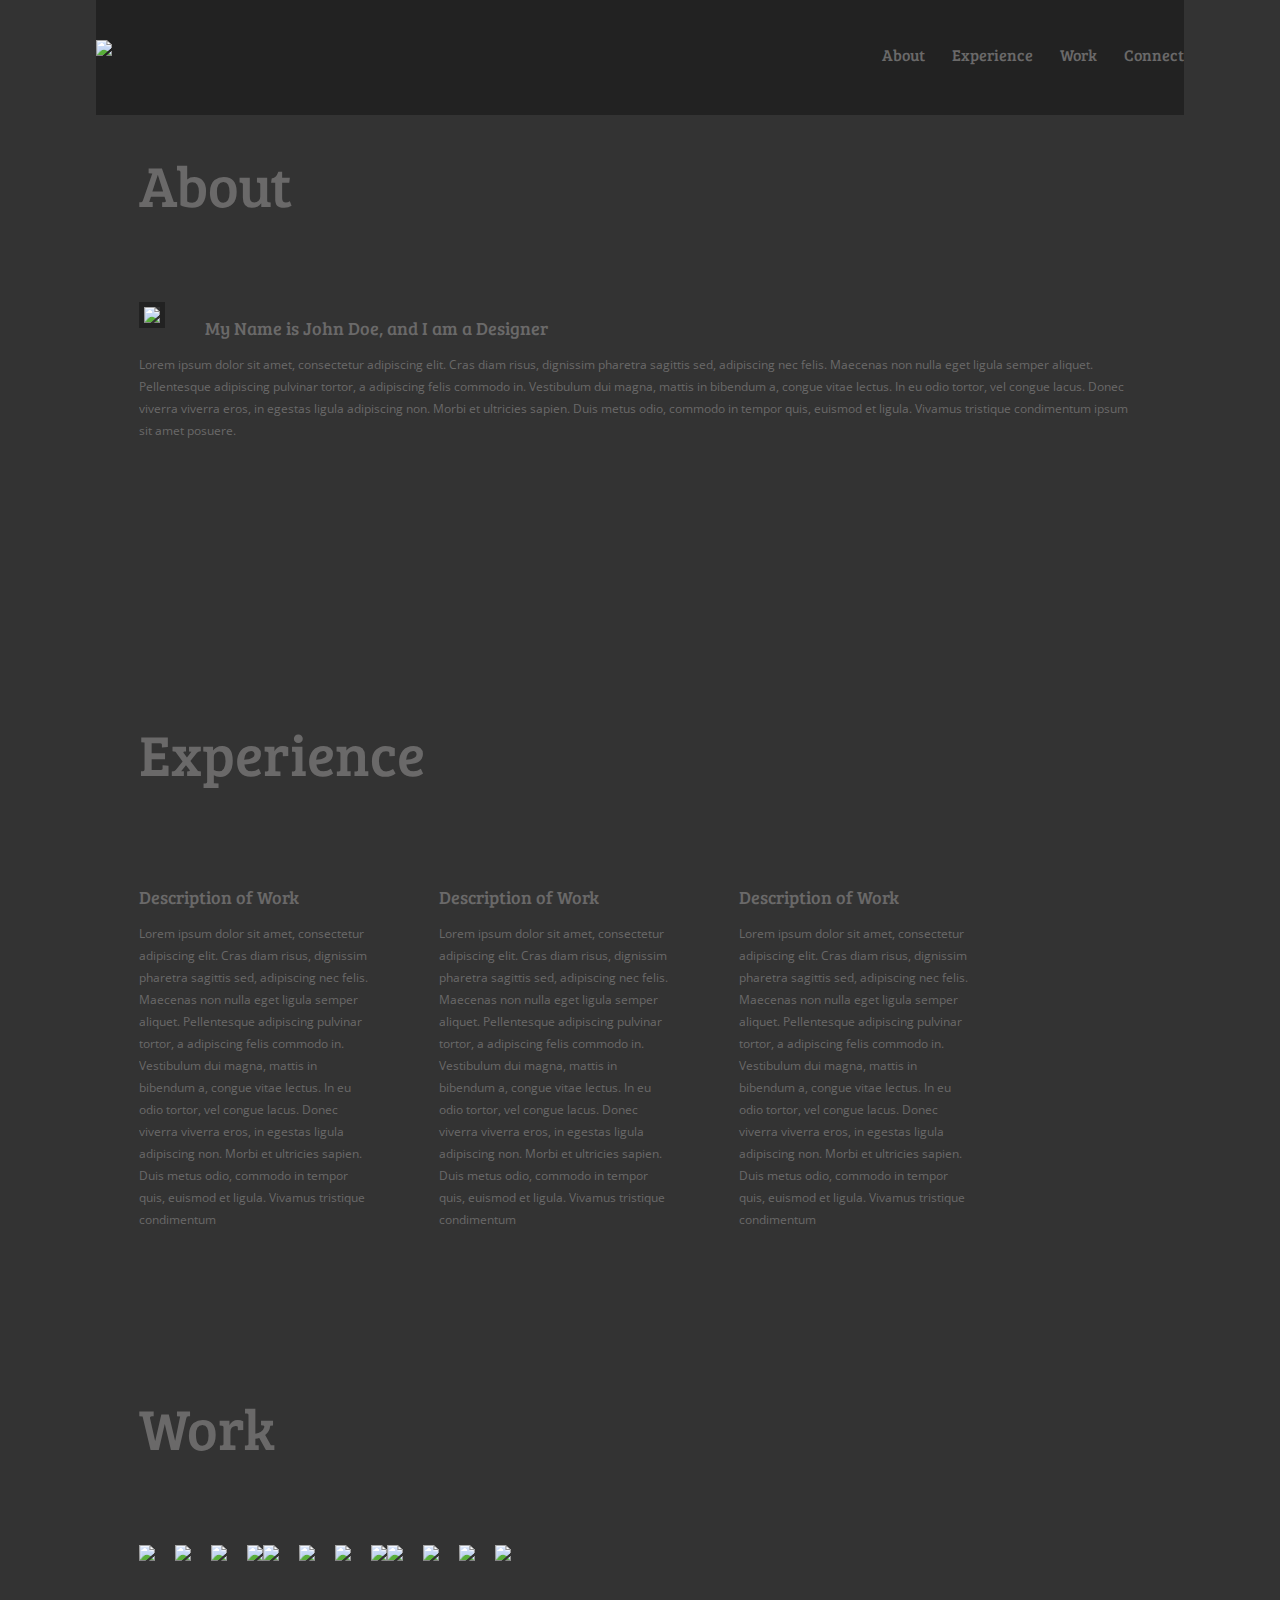
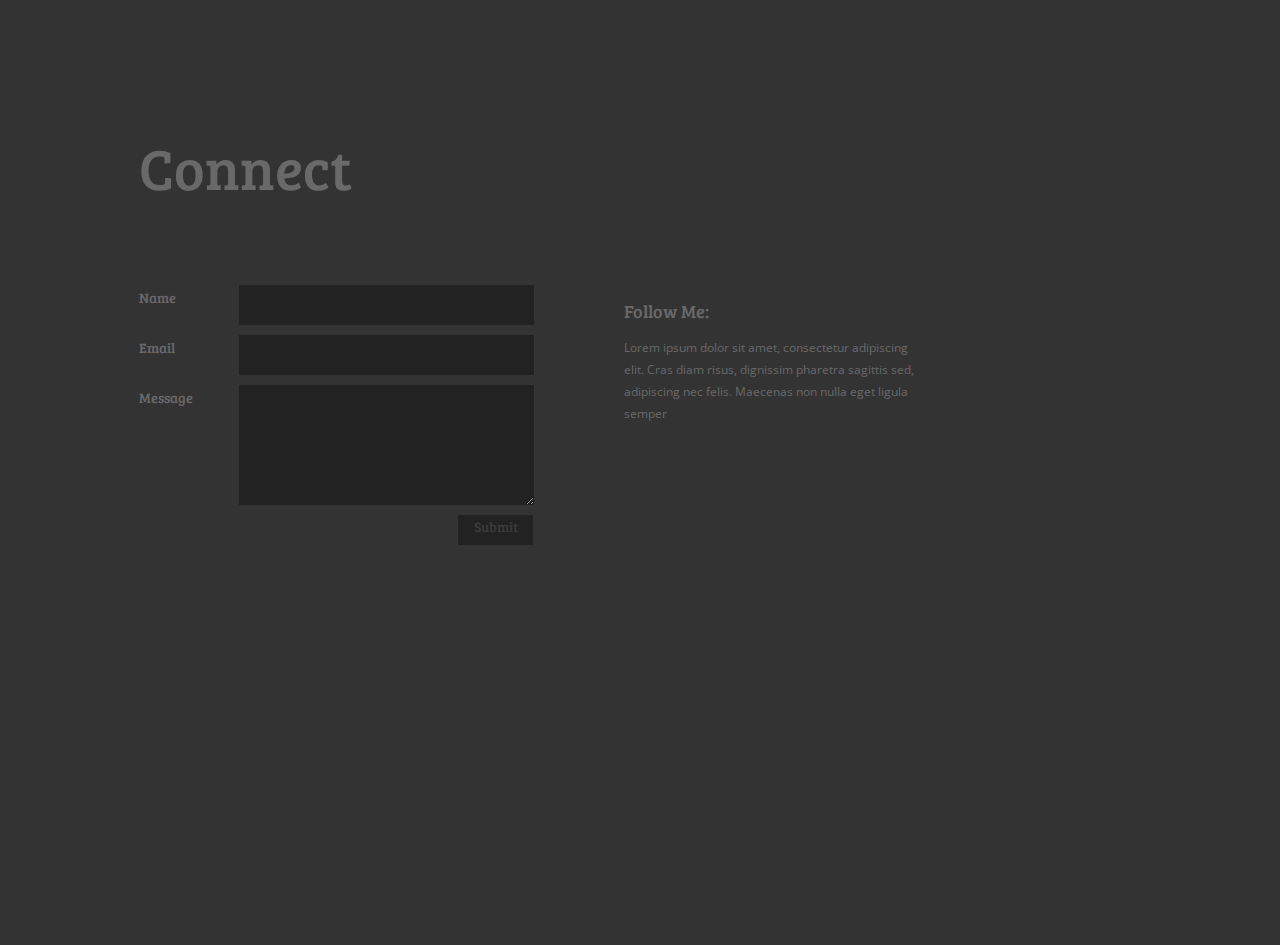
==== HTML/index.htm @ eca98f5b "removed bottom borders" ====
<!DOCTYPE html>
<html xmlns="http://www.w3.org/1999/xhtml">
<head>
<meta http-equiv="Content-Type" content="text/html; charset=UTF-8" />
<title>ONE - Personal Resume</title>
<link href="styles.css" rel="stylesheet" type="text/css">
<link rel="stylesheet" href="css/prettyPhoto.css" type="text/css" media="screen" charset="utf-8" />
<link href='http://fonts.googleapis.com/css?family=Bree+Serif' rel='stylesheet' type='text/css'>
<link href='http://fonts.googleapis.com/css?family=Open+Sans' rel='stylesheet' type='text/css'>

<script type='text/javascript' src="http://ajax.googleapis.com/ajax/libs/jquery/1/jquery.min.js?ver=3.3"></script>	
<script type="text/javascript" src="js/jquery.prettyPhoto.js"></script>
<script type="text/javascript" src="js/jquery.easing.1.3.js"></script>

</head>

<body>
<div id="header">
	<div id="logo"><a href="#"><img src="images/logo.png"></a></div>
	<ul id="main-menu">
    	<li><a href="#about">About</a></li>
        <li><a href="#experience">Experience</a></li>
        <li><a href="#work">Work</a></li>
        <li><a href="#connect">Connect</a></li>
    </ul>
</div>

<div id="container">

<!--Begin About Section-->
    <div id="about">
    	<h1>About</h1>
        <ul id="top-social">
        	<li><a href="#" class="facebook">Facebook</a></li>
            <li><a href="#" class="twitter">Twitter</a></li>
            <li><a href="#" class="linkedin">LinkedIn</a></li>
        </ul>
        <div class="top-divider"></div>
        <div class="content">
        	<img src="images/my_photo.jpg" />
            <h2>My Name is John Doe, and I am a Designer</h2>
            <p>Lorem ipsum dolor sit amet, consectetur adipiscing elit. Cras diam risus, dignissim pharetra sagittis sed, adipiscing nec felis. Maecenas non nulla eget ligula semper aliquet. Pellentesque adipiscing pulvinar tortor, a adipiscing felis commodo in. Vestibulum dui magna, mattis in bibendum a, congue vitae lectus. In eu odio tortor, vel congue lacus. Donec viverra viverra eros, in egestas ligula adipiscing non. Morbi et ultricies sapien. Duis metus odio, commodo in tempor quis, euismod et ligula. Vivamus tristique condimentum ipsum sit amet posuere.</p> 
            <ul id="service-icons">
            	<li class="services-design">Design</li>
                <li class="services-mobile">Mobile</li>
                <li class="services-film">Film</li>
                <li class="services-photo">Photo</li>
            </ul>
        </div>
    </div>
<!--End About Section-->

<!--Begin Experience Section-->   
    <div id="experience">
    	<h1>Experience</h1>
        <div class="top-divider"></div>
        <div class="content">
            <div class="col">
            <h2>Description of Work</h2>
            <p>Lorem ipsum dolor sit amet, consectetur adipiscing elit. Cras diam risus, dignissim pharetra sagittis sed, adipiscing nec felis. Maecenas non nulla eget ligula semper aliquet. Pellentesque adipiscing pulvinar tortor, a adipiscing felis commodo in. Vestibulum dui magna, mattis in bibendum a, congue vitae lectus. In eu odio tortor, vel congue lacus. Donec viverra viverra eros, in egestas ligula adipiscing non. Morbi et ultricies sapien. Duis metus odio, commodo in tempor quis, euismod et ligula. Vivamus tristique condimentum </p>
            </div>
            
            <div class="col col-mid">
            <h2>Description of Work</h2>
            <p>Lorem ipsum dolor sit amet, consectetur adipiscing elit. Cras diam risus, dignissim pharetra sagittis sed, adipiscing nec felis. Maecenas non nulla eget ligula semper aliquet. Pellentesque adipiscing pulvinar tortor, a adipiscing felis commodo in. Vestibulum dui magna, mattis in bibendum a, congue vitae lectus. In eu odio tortor, vel congue lacus. Donec viverra viverra eros, in egestas ligula adipiscing non. Morbi et ultricies sapien. Duis metus odio, commodo in tempor quis, euismod et ligula. Vivamus tristique condimentum </p>
            </div>
            
            <div class="col">
            <h2>Description of Work</h2>
            <p>Lorem ipsum dolor sit amet, consectetur adipiscing elit. Cras diam risus, dignissim pharetra sagittis sed, adipiscing nec felis. Maecenas non nulla eget ligula semper aliquet. Pellentesque adipiscing pulvinar tortor, a adipiscing felis commodo in. Vestibulum dui magna, mattis in bibendum a, congue vitae lectus. In eu odio tortor, vel congue lacus. Donec viverra viverra eros, in egestas ligula adipiscing non. Morbi et ultricies sapien. Duis metus odio, commodo in tempor quis, euismod et ligula. Vivamus tristique condimentum </p>
            </div>
        </div>    
    </div>
<!--End Experience Section-->

<!--Begin Work Section-->  
    <div id="work">
    	<h1>Work</h1>
        <div class="top-divider"></div>
        	<div class="content">
            	<ul id="work-thumbs">
                	<li><a href="images/work/work-full1.jpg" rel="prettyPhoto[1]" title="Image Description"><img src="images/work/work-thumb1.jpg"></a></li>
                    <li><a href="images/work/work-full2.jpg" rel="prettyPhoto[1]" title="Image Description"><img src="images/work/work-thumb2.jpg"></a></li>
                    <li><a href="images/work/work-full3.jpg" rel="prettyPhoto[1]" title="Image Description"><img src="images/work/work-thumb3.jpg"></a></li>
                    <li class="last"><a href="images/work/work-full4.jpg" rel="prettyPhoto[1]" title="Image Description"><img src="images/work/work-thumb4.jpg"></a></li>
                    <li><a href="images/work/work-full5.jpg" rel="prettyPhoto[1]" title="Image Description"><img src="images/work/work-thumb5.jpg"></a></li>
                    <li><a href="images/work/work-full6.jpg" rel="prettyPhoto[1]" title="Image Description"><img src="images/work/work-thumb6.jpg"></a></li>
                    <li><a href="images/work/work-full7.jpg" rel="prettyPhoto[1]" title="Image Description"><img src="images/work/work-thumb7.jpg"></a></li>
                    <li class="last"><a href="images/work/work-full8.jpg" rel="prettyPhoto[1]" title="Image Description"><img src="images/work/work-thumb8.jpg"></a></li>
                    <li><a href="images/work/work-full9.jpg" rel="prettyPhoto[1]" title="Image Description"><img src="images/work/work-thumb9.jpg"></a></li>
                    <li><a href="images/work/work-full10.jpg" rel="prettyPhoto[1]" title="Image Description"><img src="images/work/work-thumb10.jpg"></a></li>
                    <li><a href="images/work/work-full11.jpg" rel="prettyPhoto[1]" title="Image Description"><img src="images/work/work-thumb11.jpg"></a></li>
                    <li class="last"><a href="images/work/work-full12.jpg" rel="prettyPhoto[1]" title="Image Description"><img src="images/work/work-thumb12.jpg"></a></li>
                </ul>
            </div>
    </div>
<!--End Work Section-->

<!--Begin Connect Section-->  
    <div id="connect">
    	<h1>Connect</h1>
        <div class="top-divider"></div>
        	<div class="content">
            	<div id="form">
                	<form action="#">
                    	<span>Name</span>
                        <input type="text" name="name" class="name" />
                        <span>Email</span>
                        <input type="text" name="email" class="email"/>
                        <span>Message</span>
                        <textarea class="message"></textarea>
                        <input type="submit" name="submite" value="Submit" class="submit">
                    </form>
                </div>
                <div id="social-footer">
                	<h2>Follow Me:</h2>
                    <p>Lorem ipsum dolor sit amet, consectetur adipiscing elit. Cras diam risus, dignissim pharetra sagittis sed, adipiscing nec felis. Maecenas non nulla eget ligula semper </p>
                    <ul id="sm-links">
                    	<li><a href="#" class="facebook">Facebook</a></li>
           				<li><a href="#" class="twitter">Twitter</a></li>
            			<li><a href="#" class="dribble">Dribble</a></li>
                        <li><a href="#" class="vimeo">Vimeo</a></li>
                        <li><a href="#" class="youtube">YouTube</a></li>
                        <li><a href="#" class="linkedin">LinkedIn</a></li>
                    </ul>
                </div>
            </div>
    </div>
<!--End Connect Section--> 

</div>

 <!-- The JavaScript -->  
        <script type="text/javascript">
    		$(function() {
                $('#main-menu li a').bind('click',function(event){
                    var $anchor = $(this);
                    
                    $('html, body').stop().animate({
                        scrollTop: $($anchor.attr('href')).offset().top
                    }, 1500,'easeInOutExpo');

                    event.preventDefault();
                });
            });
			
 			 $(document).ready(function(){
    		$("a[rel^='prettyPhoto']").prettyPhoto({social_tools:false, deeplinking: false});
  			});

        </script>
</body>
</html>
---- HTML/styles.css ----
body{
	background:#333333 url(images/page-bg.jpg);
	margin:0px;
	font: 400 12px/22px 'Open Sans', Verdana, Helvetica, sans-serif;
	color:#6a6969;
}
h1{font: 400 58px/60px 'Bree Serif', Georgia, serif; color:#6a6969;}
h2{font: 400 18px/22px 'Bree Serif', Georgia, serif; color:#6a6969;}
h3{font: 400 14px/16px 'Bree Serif', Georgia, serif; color:#6a6969;}
ul{margin:0px; padding:0px;}
a {text-decoration:none; color:#6a6969;}
a:hover {color:#979797;}
a img{border:0px;}

#container{
	width:85%;
	margin:0px auto 300px auto;
	background:url(images/body-bg.png);
	overflow:auto;
	padding-bottom:100px;
}

/****************************************************/
/* HEADER */
/****************************************************/

#header{
	width:85%;
	height:115px;
	background-color:#222222;
	position: fixed;
	top:0px;
	left:7.5%;
	margin:0px auto 300px auto;
}
#header #logo{
	padding-top:40px;
	float:left;
}
#header #main-menu{float:right; padding-top:45px;}
#header #main-menu li{
	float:left;
	list-style:none;
	margin-left:27px;
	font: 400 16px/20px 'Bree Serif', Georgia, serif;
}

/****************************************************/
/* ABOUT SECTION */
/****************************************************/

#about{margin:0px 43px; padding-top:115px;}
#about h1{float:left;}
#about #top-social{float:right; padding-top:62px;}
#about #top-social li{float:left; list-style:none; margin-left:10px;}
#about #top-social .facebook{
	text-indent:-9999px; 
	display:block; 
	width:26px; 
	height:26px; 
	background:url(images/sm-facebook-icon.png) no-repeat;
}
#about #top-social .twitter{
	text-indent:-9999px; 
	display:block; 
	width:31px; 
	height:24px; 
	background:url(images/sm-twitter-icon.png) no-repeat;
}
#about #top-social .linkedin{
	text-indent:-9999px; 
	display:block; 
	width:26px; 
	height:26px; 
	background:url(images/sm-linkedin-icon.png) no-repeat;
}
#about .content{overflow:auto;}
#about .content img{float:left; margin-right:40px; border:5px solid #222222;}
#about .content #service-icons{margin-top:20px;}
#about .content #service-icons li{
	display:block;
	width:108px;
	height:108px;
	text-indent:-9999px;
	list-style:none;
	float:left;
	margin-right:20px;
}
#about .content #service-icons li.services-design{background:url(images/icon-1.png) no-repeat;}
#about .content #service-icons li.services-mobile{background:url(images/icon-2.png) no-repeat;}
#about .content #service-icons li.services-film{background:url(images/icon-3.png) no-repeat;}
#about .content #service-icons li.services-photo{background:url(images/icon-4.png) no-repeat;}

/****************************************************/
/* EXPERIENCE SECTION */
/****************************************************/

#experience{margin:0px 43px; padding-top:115px;}
#experience .col{
	width:235px;
	float:left;
}
#experience .content{overflow:auto;}
#experience .col-mid{margin:0px 65px;}

/****************************************************/
/* WORK SECTION */
/****************************************************/

#work{margin:0px 43px; padding-top:115px;}
#work .content{overflow:auto;}
#work #work-thumbs li{
	list-style:none;
	float:left;
	margin:0px 20px 15px 0px;
	padding:0px;
}
#work #work-thumbs li.last{margin:0px;}

/****************************************************/
/* CONNECT SECTION */
/****************************************************/
#connect{margin:0px 43px; padding-top:115px;}
#connect .content{overflow:auto;}
#connect #form{
	width:410px;
	float:left;
}
#connect #form span{
	display:block;
	float:left;
	width:100px;
	padding-top:5px;
	font: 400 14px/16px 'Bree Serif', Georgia, serif;
}
#connect #form input{
	float:left;
	width:255px;
	border:0px;
	color:#3b3b3b;
	padding:10px 10px 10px 30px;
	font: 400 11px/20px 'Open Sans', Verdana, Helvetica, sans-serif;
	margin-bottom:10px;
}
#connect #form textarea{
	float:left;
	border:0px;
	width:255px;
	height:100px;
	padding:10px 10px 10px 30px;
	font: 400 11px/20px 'Open Sans', Verdana, Helvetica, sans-serif;
	color:#3b3b3b;
}

#connect #form input.name{background:#222222 url(images/icon-user.png) no-repeat 10px 8px;}
#connect #form input.email{background:#222222 url(images/icon-mail.png) no-repeat 10px 9px;}
#connect #form textarea.message{background:#222222 url(images/icon-message.png) no-repeat 10px 8px;}
#connect #form input.submit{ 
	width:75px;   
	height:30px;
	float:right;
	padding:0px 0px 5px 0px;
	margin:10px 16px 0px 0px;
	background:#222222;
	color:#3b3b3b;
	font: 400 14px/16px 'Bree Serif', Georgia, serif;
}

#connect #social-footer{
	width:300px;
	float:left;
	margin-left:75px;
}
#connect #social-footer #sm-links{margin-top:25px;}
#connect #social-footer #sm-links li{
	list-style:none;
	float:left;
}
#connect #social-footer #sm-links li a{
	display:block;
	text-indent:-9999px;
	width:26px; 
	height:26px;
	margin-right:10px;
}
#connect #social-footer #sm-links li a.facebook{background:url(images/sm-facebook-icon.png) no-repeat;}
#connect #social-footer #sm-links li a.twitter{background:url(images/sm-twitter-icon.png) no-repeat; width:31px;}
#connect #social-footer #sm-links li a.dribble{background:url(images/sm-dribble-icon.png) no-repeat;}
#connect #social-footer #sm-links li a.vimeo{background:url(images/sm-vimeo-icon.png) no-repeat; width:27px;}
#connect #social-footer #sm-links li a.google{background:url(images/sm-google-icon.png) no-repeat;}
#connect #social-footer #sm-links li a.youtube{background:url(images/sm-youtube-icon.png) no-repeat; width:28px;}
#connect #social-footer #sm-links li a.linkedin{background:url(images/sm-linkedin-icon.png) no-repeat;}

/****************************************************/
/* MISC */
/****************************************************/
.top-divider, .bottom-divider{
	width:100%;
	height:9px;
	background:url(images/divider.png) repeat-x;
	clear:both;
}
.top-divider{margin-bottom:40px;}
.bottom-divider{margin-top:40px;}
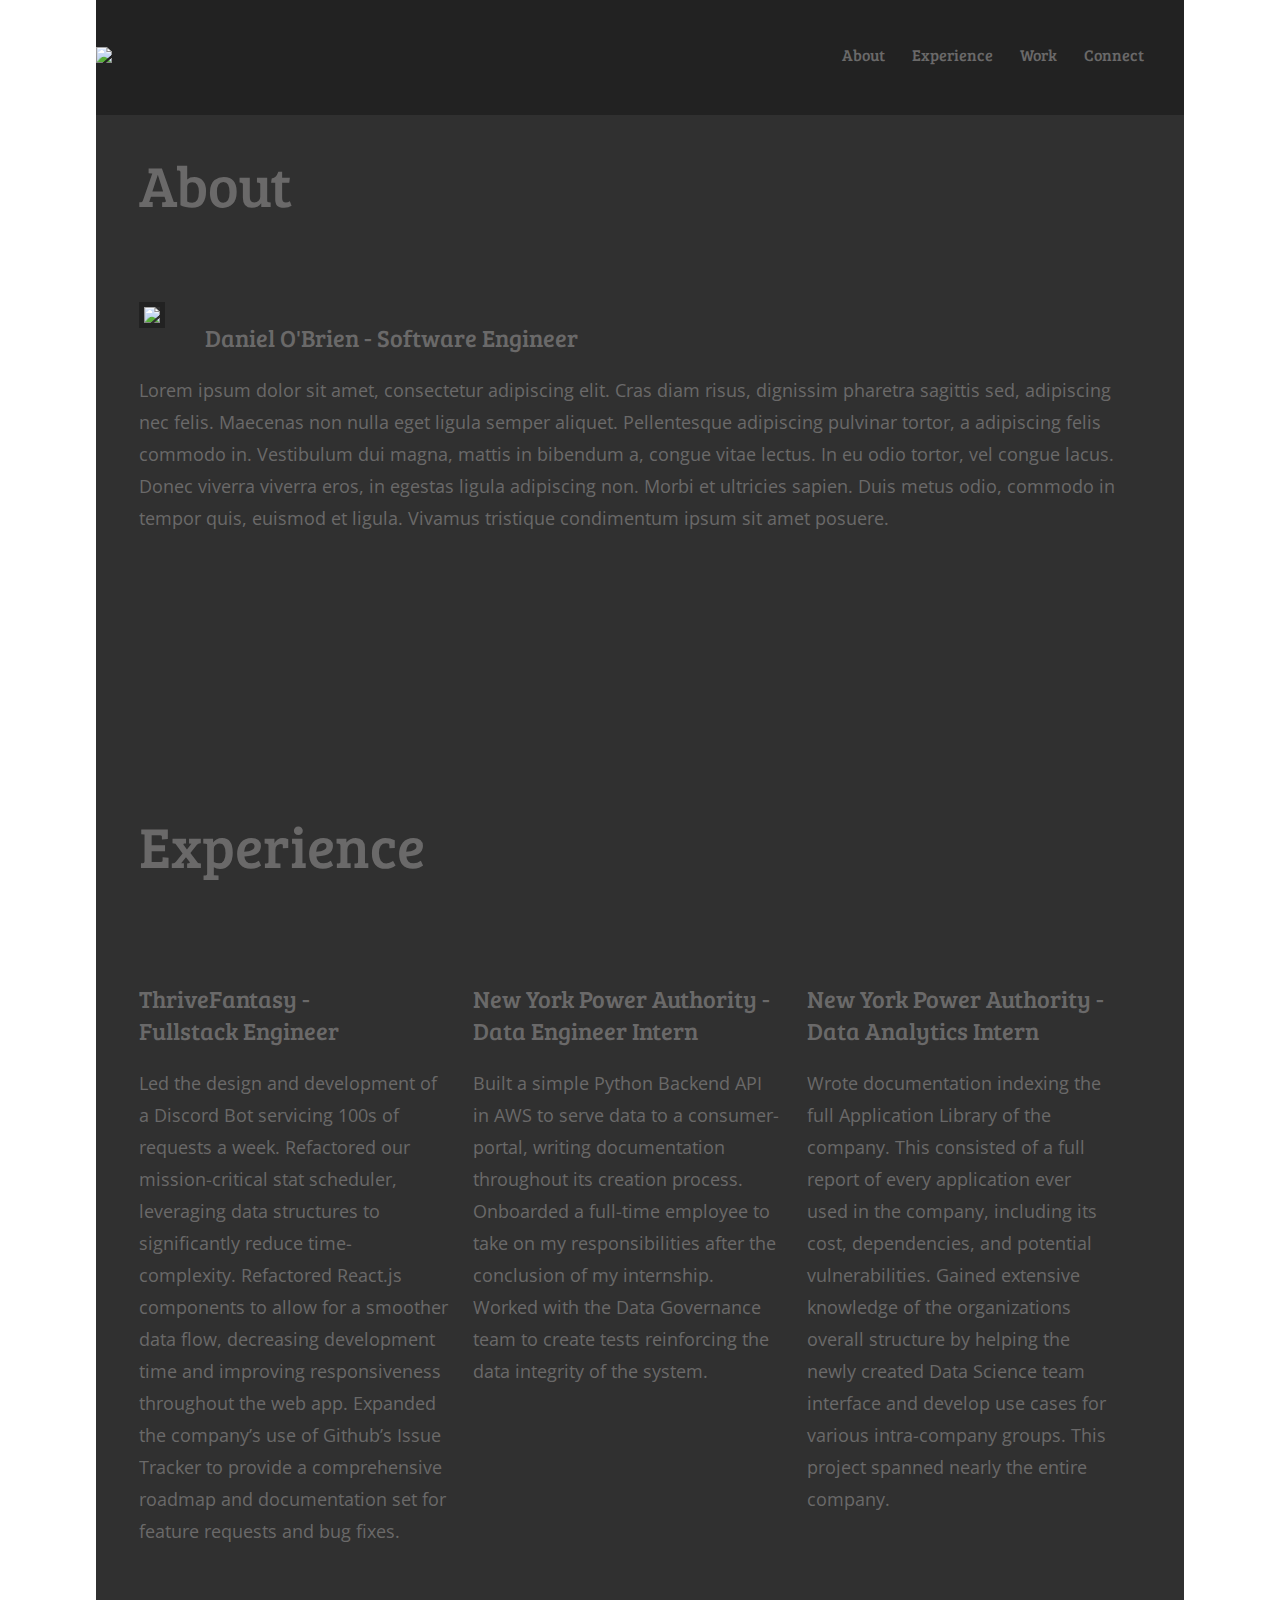
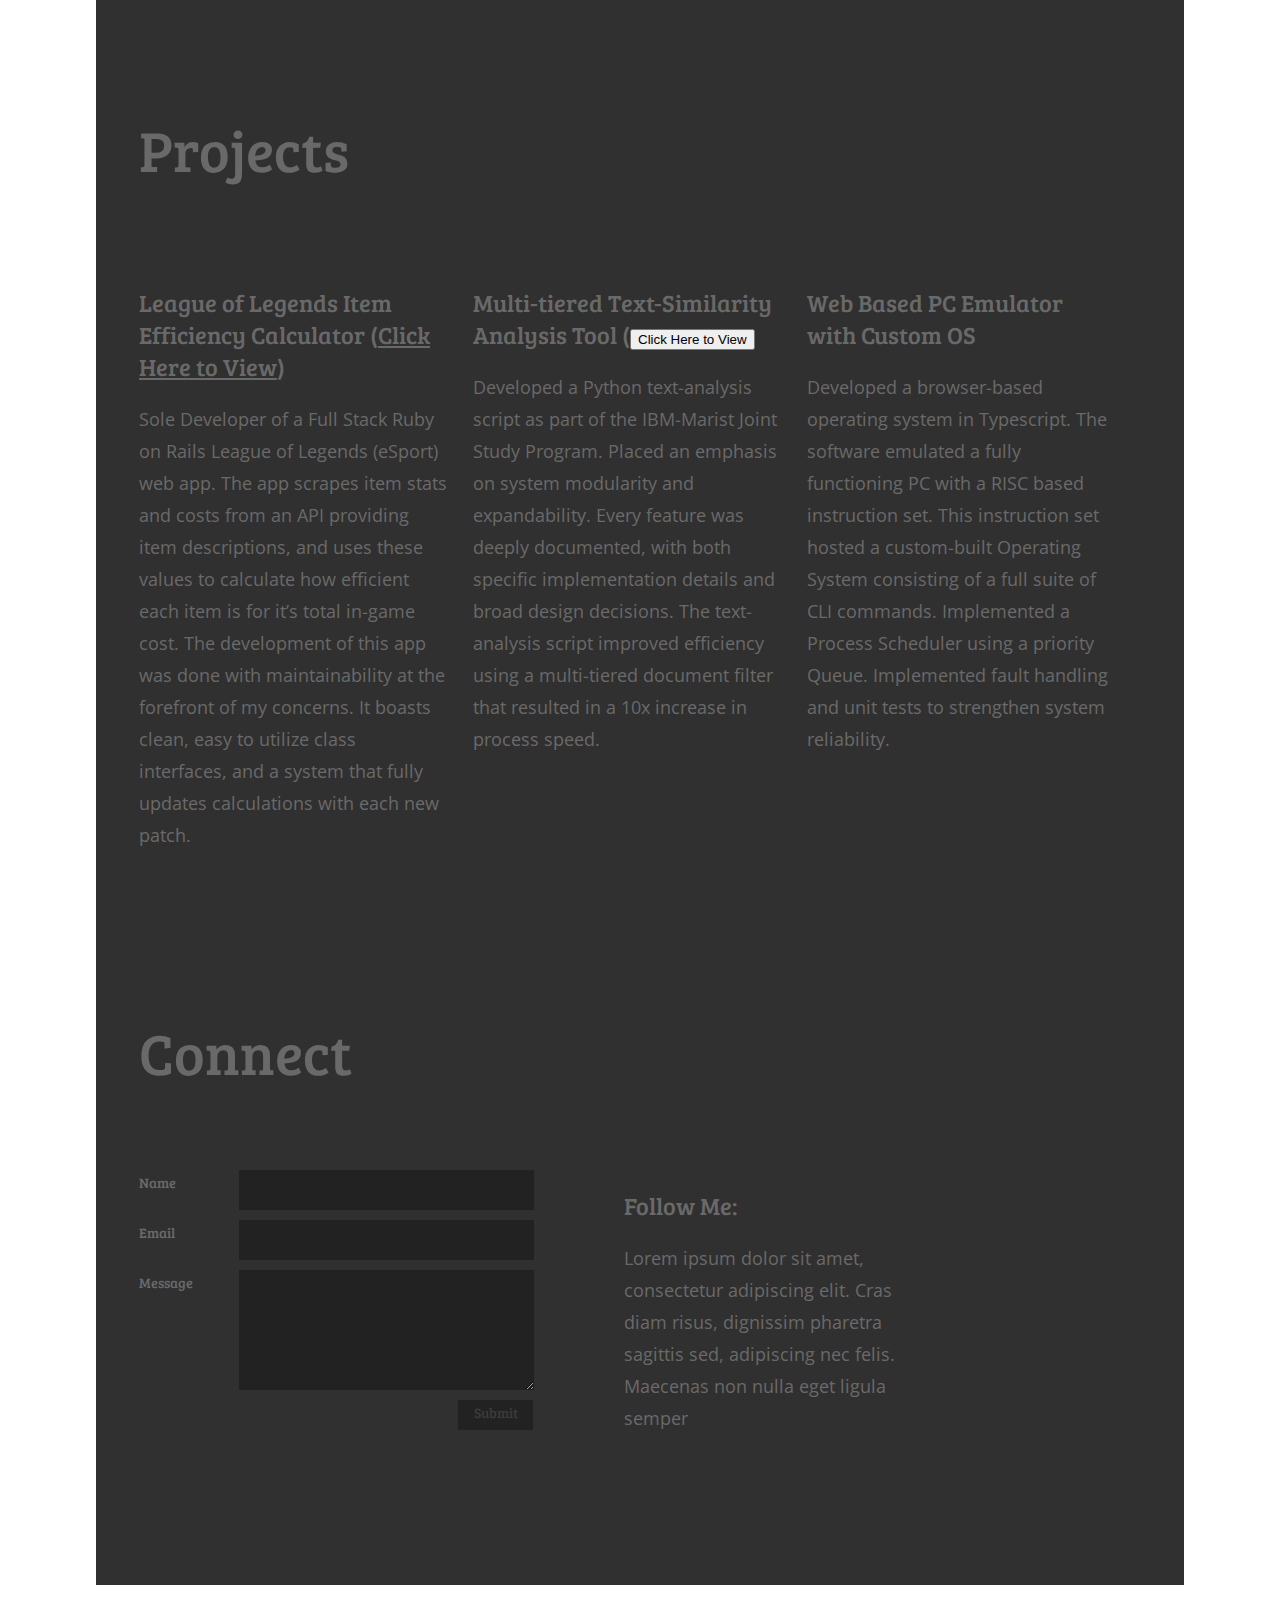
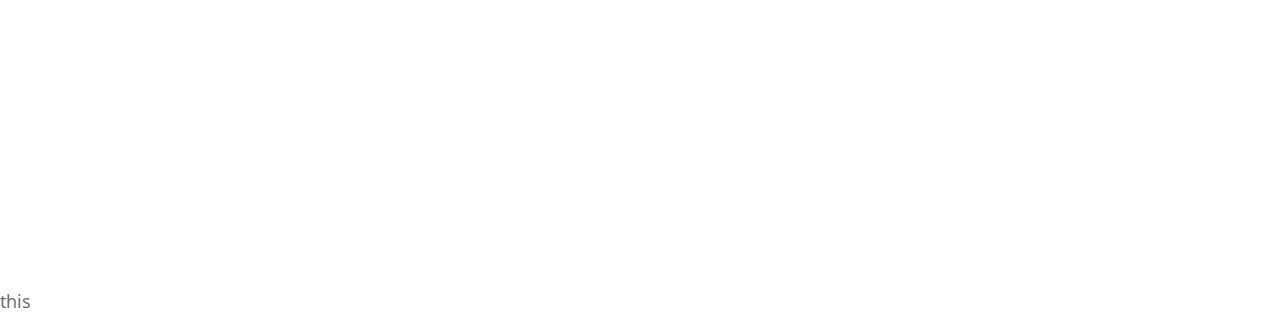
==== commit 02a4608f: "modal for thesis pdf pop up and close implemented" ====
--- a/HTML/index.htm
+++ b/HTML/index.htm
@@ -2,7 +2,7 @@
 <html xmlns="http://www.w3.org/1999/xhtml">
 <head>
 <meta http-equiv="Content-Type" content="text/html; charset=UTF-8" />
-<title>ONE - Personal Resume</title>
+<title>Daniel O'Brien - Portfolio</title>
 <link href="styles.css" rel="stylesheet" type="text/css">
 <link rel="stylesheet" href="css/prettyPhoto.css" type="text/css" media="screen" charset="utf-8" />
 <link href='http://fonts.googleapis.com/css?family=Bree+Serif' rel='stylesheet' type='text/css'>
@@ -31,14 +31,12 @@
     <div id="about">
     	<h1>About</h1>
         <ul id="top-social">
-        	<li><a href="#" class="facebook">Facebook</a></li>
-            <li><a href="#" class="twitter">Twitter</a></li>
-            <li><a href="#" class="linkedin">LinkedIn</a></li>
+            <li><a href="https://www.linkedin.com/in/daniel-o-brien-82a8b4178/" target="_blank" class="linkedin">LinkedIn</a></li>
         </ul>
         <div class="top-divider"></div>
         <div class="content">
         	<img src="images/my_photo.jpg" />
-            <h2>My Name is John Doe, and I am a Designer</h2>
+            <h2>Daniel O'Brien - Software Engineer</h2>
             <p>Lorem ipsum dolor sit amet, consectetur adipiscing elit. Cras diam risus, dignissim pharetra sagittis sed, adipiscing nec felis. Maecenas non nulla eget ligula semper aliquet. Pellentesque adipiscing pulvinar tortor, a adipiscing felis commodo in. Vestibulum dui magna, mattis in bibendum a, congue vitae lectus. In eu odio tortor, vel congue lacus. Donec viverra viverra eros, in egestas ligula adipiscing non. Morbi et ultricies sapien. Duis metus odio, commodo in tempor quis, euismod et ligula. Vivamus tristique condimentum ipsum sit amet posuere.</p> 
             <ul id="service-icons">
             	<li class="services-design">Design</li>
@@ -56,18 +54,29 @@
         <div class="top-divider"></div>
         <div class="content">
             <div class="col">
-            <h2>Description of Work</h2>
-            <p>Lorem ipsum dolor sit amet, consectetur adipiscing elit. Cras diam risus, dignissim pharetra sagittis sed, adipiscing nec felis. Maecenas non nulla eget ligula semper aliquet. Pellentesque adipiscing pulvinar tortor, a adipiscing felis commodo in. Vestibulum dui magna, mattis in bibendum a, congue vitae lectus. In eu odio tortor, vel congue lacus. Donec viverra viverra eros, in egestas ligula adipiscing non. Morbi et ultricies sapien. Duis metus odio, commodo in tempor quis, euismod et ligula. Vivamus tristique condimentum </p>
+            <h2>ThriveFantasy -<br>Fullstack Engineer</h2>
+            <p>Led the design and development of a Discord Bot servicing 100s of requests a week. Refactored our mission-critical stat
+            scheduler,
+            leveraging data structures to significantly reduce time-complexity. Refactored React.js components to allow for a
+            smoother data flow,
+            decreasing development time and improving responsiveness throughout the web app. Expanded the company’s use of Github’s
+            Issue Tracker
+            to provide a comprehensive roadmap and documentation set for feature requests and bug fixes.</p>
             </div>
             
             <div class="col col-mid">
-            <h2>Description of Work</h2>
-            <p>Lorem ipsum dolor sit amet, consectetur adipiscing elit. Cras diam risus, dignissim pharetra sagittis sed, adipiscing nec felis. Maecenas non nulla eget ligula semper aliquet. Pellentesque adipiscing pulvinar tortor, a adipiscing felis commodo in. Vestibulum dui magna, mattis in bibendum a, congue vitae lectus. In eu odio tortor, vel congue lacus. Donec viverra viverra eros, in egestas ligula adipiscing non. Morbi et ultricies sapien. Duis metus odio, commodo in tempor quis, euismod et ligula. Vivamus tristique condimentum </p>
+            <h2>New York Power Authority -<br>Data Engineer Intern</h2>
+            <p>Built a simple Python Backend API in AWS to serve data to a consumer-portal, writing documentation throughout its
+            creation process. Onboarded a full-time employee to take on my responsibilities after the conclusion of my internship.
+            Worked with the Data Governance team to create tests reinforcing the data integrity of the system.</p>
             </div>
             
             <div class="col">
-            <h2>Description of Work</h2>
-            <p>Lorem ipsum dolor sit amet, consectetur adipiscing elit. Cras diam risus, dignissim pharetra sagittis sed, adipiscing nec felis. Maecenas non nulla eget ligula semper aliquet. Pellentesque adipiscing pulvinar tortor, a adipiscing felis commodo in. Vestibulum dui magna, mattis in bibendum a, congue vitae lectus. In eu odio tortor, vel congue lacus. Donec viverra viverra eros, in egestas ligula adipiscing non. Morbi et ultricies sapien. Duis metus odio, commodo in tempor quis, euismod et ligula. Vivamus tristique condimentum </p>
+            <h2>New York Power Authority -<br>Data Analytics Intern</h2>
+            <p>Wrote documentation indexing the full Application Library of the company. This consisted of a full report of every
+            application ever used in the company, including its cost, dependencies, and potential vulnerabilities. Gained extensive
+            knowledge of the organizations overall structure by helping the newly created Data Science team interface and develop
+            use cases for various intra-company groups. This project spanned nearly the entire company.</p>
             </div>
         </div>    
     </div>
@@ -75,24 +84,38 @@
 
 <!--Begin Work Section-->  
     <div id="work">
-    	<h1>Work</h1>
+    	<h1>Projects</h1>
         <div class="top-divider"></div>
         	<div class="content">
-            	<ul id="work-thumbs">
-                	<li><a href="images/work/work-full1.jpg" rel="prettyPhoto[1]" title="Image Description"><img src="images/work/work-thumb1.jpg"></a></li>
-                    <li><a href="images/work/work-full2.jpg" rel="prettyPhoto[1]" title="Image Description"><img src="images/work/work-thumb2.jpg"></a></li>
-                    <li><a href="images/work/work-full3.jpg" rel="prettyPhoto[1]" title="Image Description"><img src="images/work/work-thumb3.jpg"></a></li>
-                    <li class="last"><a href="images/work/work-full4.jpg" rel="prettyPhoto[1]" title="Image Description"><img src="images/work/work-thumb4.jpg"></a></li>
-                    <li><a href="images/work/work-full5.jpg" rel="prettyPhoto[1]" title="Image Description"><img src="images/work/work-thumb5.jpg"></a></li>
-                    <li><a href="images/work/work-full6.jpg" rel="prettyPhoto[1]" title="Image Description"><img src="images/work/work-thumb6.jpg"></a></li>
-                    <li><a href="images/work/work-full7.jpg" rel="prettyPhoto[1]" title="Image Description"><img src="images/work/work-thumb7.jpg"></a></li>
-                    <li class="last"><a href="images/work/work-full8.jpg" rel="prettyPhoto[1]" title="Image Description"><img src="images/work/work-thumb8.jpg"></a></li>
-                    <li><a href="images/work/work-full9.jpg" rel="prettyPhoto[1]" title="Image Description"><img src="images/work/work-thumb9.jpg"></a></li>
-                    <li><a href="images/work/work-full10.jpg" rel="prettyPhoto[1]" title="Image Description"><img src="images/work/work-thumb10.jpg"></a></li>
-                    <li><a href="images/work/work-full11.jpg" rel="prettyPhoto[1]" title="Image Description"><img src="images/work/work-thumb11.jpg"></a></li>
-                    <li class="last"><a href="images/work/work-full12.jpg" rel="prettyPhoto[1]" title="Image Description"><img src="images/work/work-thumb12.jpg"></a></li>
-                </ul>
-            </div>
+                <div class="col">
+                    <h2>League of Legends Item Efficiency Calculator (<a href="https://dobalytics.herokuapp.com/" target="_blank">Click Here to View</a>)</h2>
+                    <p>Sole Developer of a Full Stack Ruby on Rails League of Legends (eSport) web app. The app scrapes item stats and costs
+                    from an API providing item descriptions, and uses these values to calculate how efficient each item is for it’s total
+                    in-game cost. The development of this app was done with maintainability at the forefront of my concerns. It boasts
+                    clean, easy to utilize class interfaces, and a system that fully updates calculations with each new patch.
+                    </p>
+                </div>
+                <div class="col">
+                    <h2>Multi-tiered Text-Similarity Analysis Tool (<button id="thesisBtn">Click Here to View</button></h2>
+                    <p>Developed a Python text-analysis script as part of the IBM-Marist Joint Study Program. Placed an emphasis on system
+                    modularity and expandability. Every feature was deeply documented, with both specific implementation details and broad
+                    design decisions. The text-analysis script improved efficiency using a multi-tiered document filter that resulted in a
+                    10x increase in process speed.</p>
+                </div>
+                <div class="col">
+                    <h2>Web Based PC Emulator with Custom OS</h2>
+                    <p>Developed a browser-based operating system in Typescript. The software emulated a fully functioning PC with a RISC based
+                    instruction set. This instruction set hosted a custom-built Operating System consisting of a full suite of CLI commands.
+                    Implemented a Process Scheduler using a priority Queue. Implemented fault handling and unit tests to strengthen system
+                    reliability.</p>
+                </div>
+            	
+            
+        </div>
+        <div id="thesisModal" class="modal">
+            <span class="close">&times;</span>
+            <p>thesis goes here</p>
+        </div> 
     </div>
 <!--End Work Section-->
 
@@ -130,7 +153,7 @@
 
 </div>
 
- <!-- The JavaScript -->  
+ <!-- The JavaScript --> this
         <script type="text/javascript">
     		$(function() {
                 $('#main-menu li a').bind('click',function(event){
@@ -142,12 +165,24 @@
 
                     event.preventDefault();
                 });
+                $('#thesisBtn').bind('click',function(event){
+                    document.getElementById("thesisModal").style.display = "block"
+                });
+                $(".close").bind('click', function(event){
+                    document.getElementById("thesisModal").style.display = "none"
+                });
             });
 			
  			 $(document).ready(function(){
     		$("a[rel^='prettyPhoto']").prettyPhoto({social_tools:false, deeplinking: false});
   			});
 
+            window.onclick = function(event){
+                if (event.target != document.getElementById("thesisModal") && event.target !=document.getElementById("thesisBtn")) {
+                   document.getElementById("thesisModal").style.display = "none";
+                }
+            }
+
         </script>
 </body>
 </html>
--- a/HTML/styles.css
+++ b/HTML/styles.css
@@ -1,11 +1,11 @@
 body{
-	background:#333333 url(images/page-bg.jpg);
+	background:url(images/minecraft-repeat.jpg);
 	margin:0px;
-	font: 400 12px/22px 'Open Sans', Verdana, Helvetica, sans-serif;
+	font: 400 18px/32px 'Open Sans', Verdana, Helvetica, sans-serif;
 	color:#6a6969;
 }
 h1{font: 400 58px/60px 'Bree Serif', Georgia, serif; color:#6a6969;}
-h2{font: 400 18px/22px 'Bree Serif', Georgia, serif; color:#6a6969;}
+h2{font: 400 24px/32px 'Bree Serif', Georgia, serif; color:#6a6969;}
 h3{font: 400 14px/16px 'Bree Serif', Georgia, serif; color:#6a6969;}
 ul{margin:0px; padding:0px;}
 a {text-decoration:none; color:#6a6969;}
@@ -15,7 +15,7 @@
 #container{
 	width:85%;
 	margin:0px auto 300px auto;
-	background:url(images/body-bg.png);
+	background-color:#222222ef;
 	overflow:auto;
 	padding-bottom:100px;
 }
@@ -37,7 +37,7 @@
 	padding-top:40px;
 	float:left;
 }
-#header #main-menu{float:right; padding-top:45px;}
+#header #main-menu{float:right; padding-top:45px; padding-right:40px;}
 #header #main-menu li{
 	float:left;
 	list-style:none;
@@ -96,17 +96,23 @@
 /****************************************************/
 
 #experience{margin:0px 43px; padding-top:115px;}
-#experience .col{
-	width:235px;
-	float:left;
-}
-#experience .content{overflow:auto;}
-#experience .col-mid{margin:0px 65px;}
+#experience .col, #work .col{
+	max-width:350px;
+	padding-right:25px;
+	margin:0px auto;
+}
+#experience .content, #work .content{
+	overflow:auto;
+	display:grid;
+	grid-template-columns: 1fr 1fr 1fr;
+}
 
 /****************************************************/
 /* WORK SECTION */
 /****************************************************/
-
+#work a {
+	text-decoration:underline; color:#6a6969;
+}
 #work{margin:0px 43px; padding-top:115px;}
 #work .content{overflow:auto;}
 #work #work-thumbs li{
@@ -116,6 +122,28 @@
 	padding:0px;
 }
 #work #work-thumbs li.last{margin:0px;}
+
+.modal{
+	display:none;
+	position:fixed;
+	top:0px;
+	left:0px;
+	z-index: 1;
+	width:100%;
+	height:100%;
+	overflow: auto; /* Enable scroll if needed */
+  background-color: rgb(0,0,0); /* Fallback color */
+  background-color: rgba(0,0,0,0.4); /* Black w/ opacity */
+}
+
+#thesisModal{
+	margin-left:10%;
+	margin-top:5%;
+  border: 1px solid #888;
+	background:white;
+	width:80%;
+	height:80%;
+}
 
 /****************************************************/
 /* CONNECT SECTION */
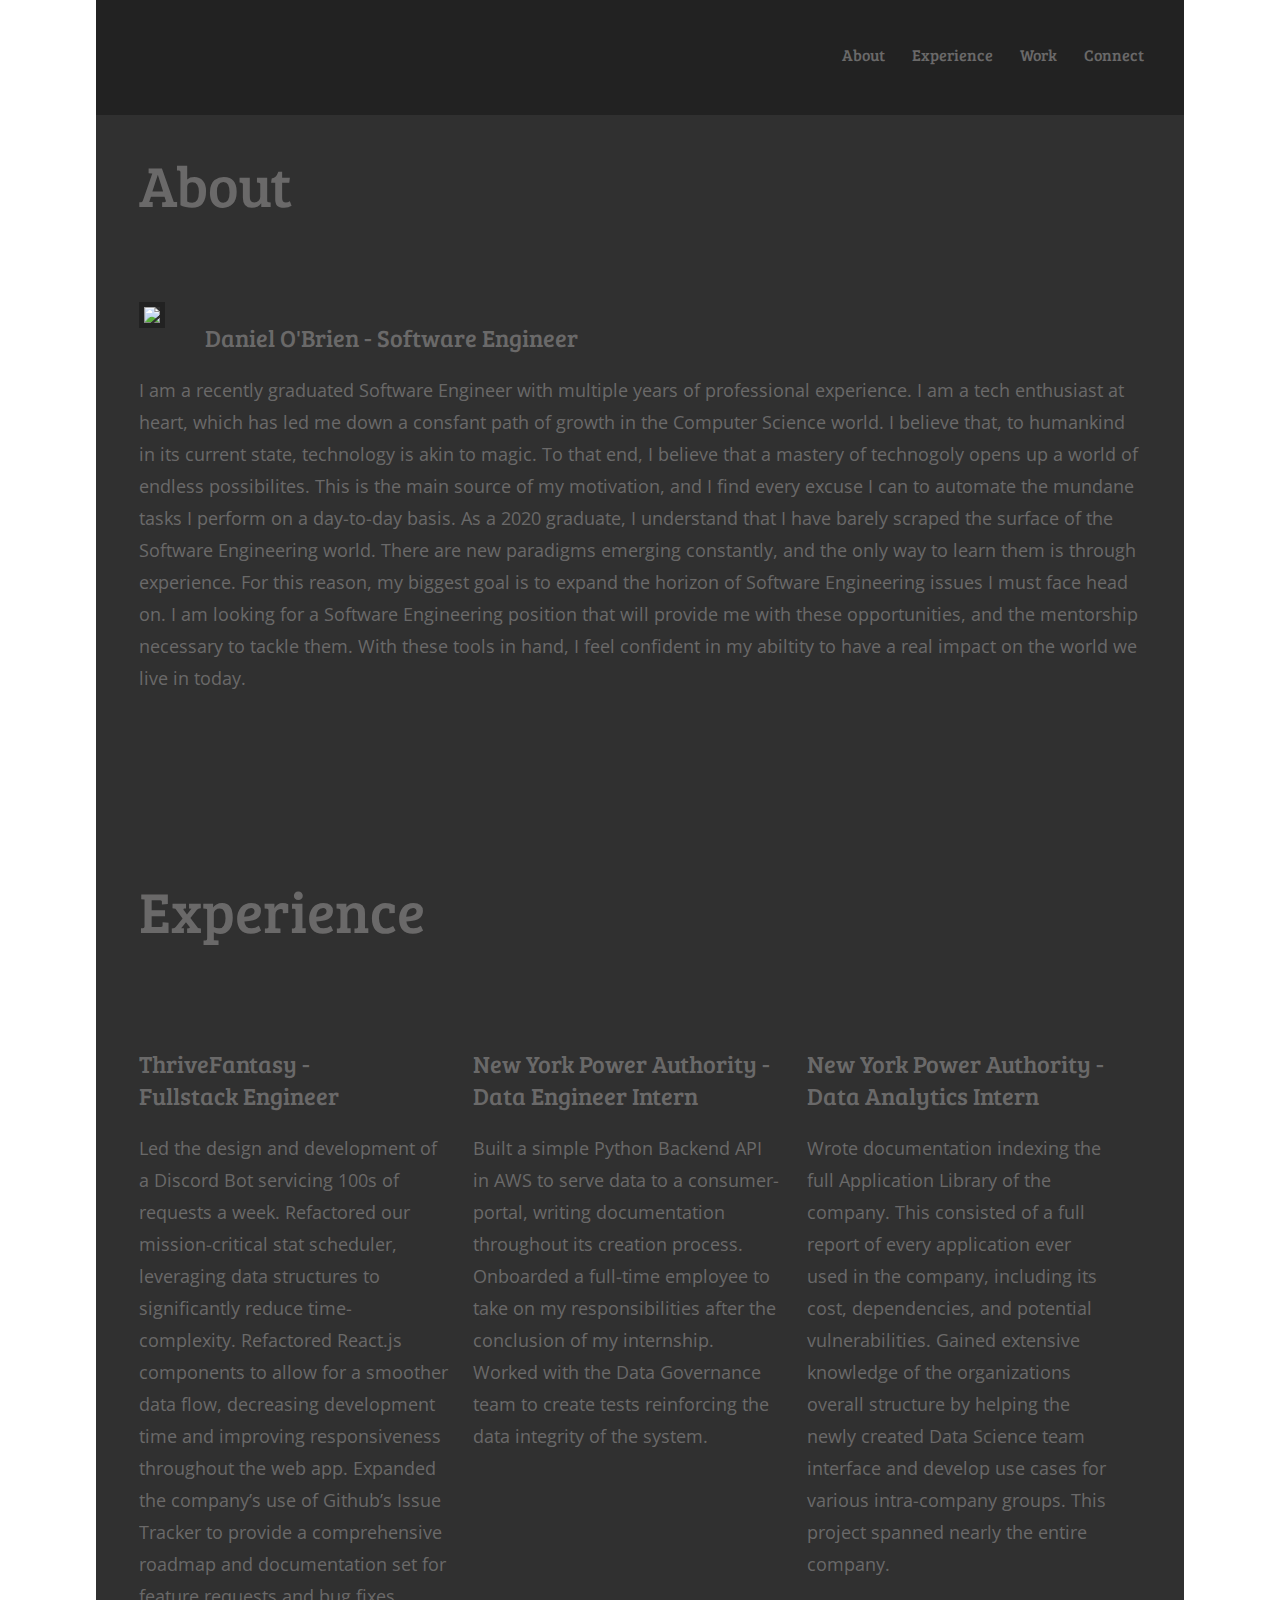
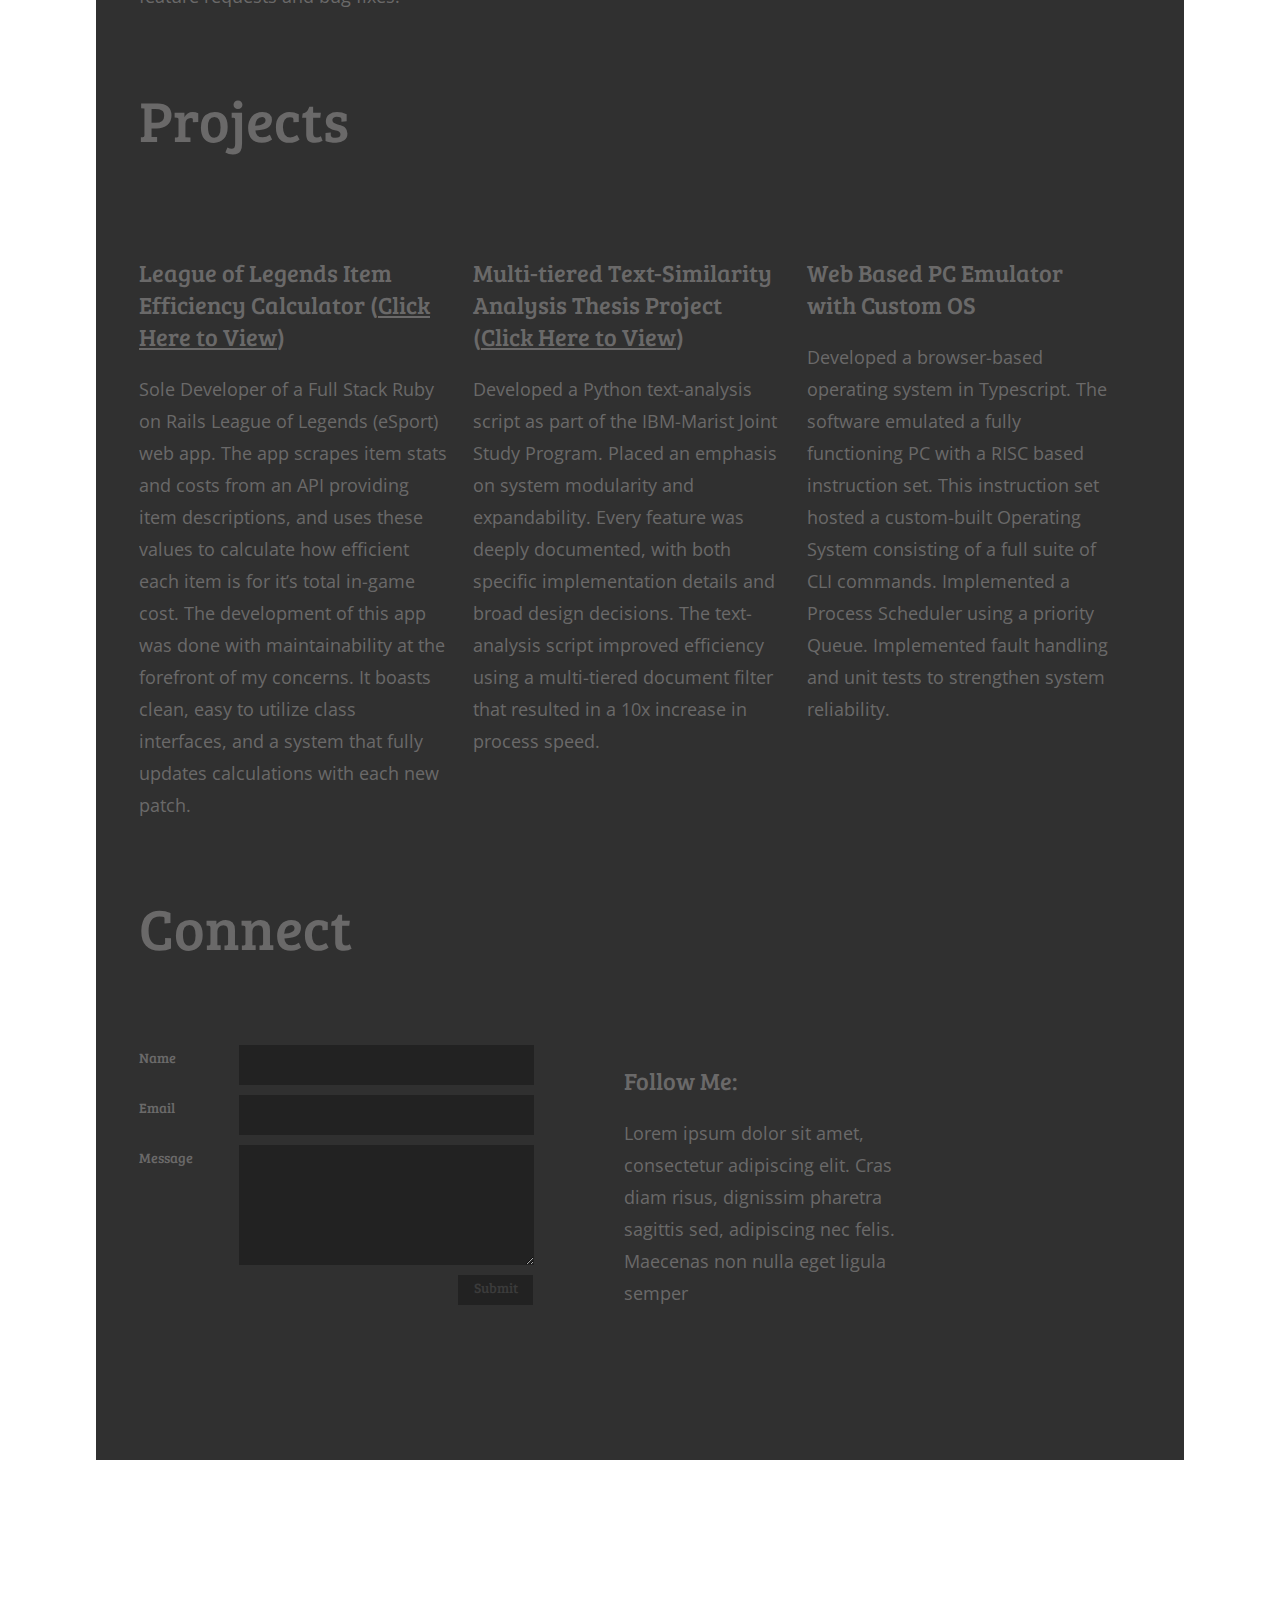
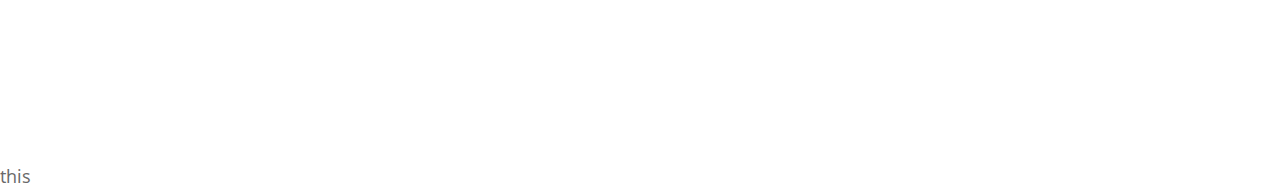
==== commit 9fcc842b: "Added summary" ====
--- a/HTML/index.htm
+++ b/HTML/index.htm
@@ -16,7 +16,6 @@
 
 <body>
 <div id="header">
-	<div id="logo"><a href="#"><img src="images/logo.png"></a></div>
 	<ul id="main-menu">
     	<li><a href="#about">About</a></li>
         <li><a href="#experience">Experience</a></li>
@@ -37,7 +36,14 @@
         <div class="content">
         	<img src="images/my_photo.jpg" />
             <h2>Daniel O'Brien - Software Engineer</h2>
-            <p>Lorem ipsum dolor sit amet, consectetur adipiscing elit. Cras diam risus, dignissim pharetra sagittis sed, adipiscing nec felis. Maecenas non nulla eget ligula semper aliquet. Pellentesque adipiscing pulvinar tortor, a adipiscing felis commodo in. Vestibulum dui magna, mattis in bibendum a, congue vitae lectus. In eu odio tortor, vel congue lacus. Donec viverra viverra eros, in egestas ligula adipiscing non. Morbi et ultricies sapien. Duis metus odio, commodo in tempor quis, euismod et ligula. Vivamus tristique condimentum ipsum sit amet posuere.</p> 
+            <p>I am a recently graduated Software Engineer with multiple years of professional experience. I am a tech enthusiast at heart, 
+                which has led me down a consfant path of growth in the Computer Science world. I believe that, to humankind in its current state, technology is akin to magic.
+                To that end, I believe that a mastery of technogoly opens up a world of endless possibilites. This is the main source of my motivation, and I find every excuse I can to automate
+                the mundane tasks I perform on a day-to-day basis.
+                As a 2020 graduate, I understand that I have barely scraped the surface of the Software Engineering world. There are new paradigms emerging constantly, and the only way to learn them is through experience. 
+                For this reason, my biggest goal is to expand the horizon of Software Engineering issues I must face head on. I am looking for a Software Engineering position that will provide me with these opportunities, and the mentorship necessary to tackle them. With these tools in hand, I feel confident in my abiltity 
+                to have a real impact on the world we live in today. 
+            </p> 
             <ul id="service-icons">
             	<li class="services-design">Design</li>
                 <li class="services-mobile">Mobile</li>
@@ -96,7 +102,7 @@
                     </p>
                 </div>
                 <div class="col">
-                    <h2>Multi-tiered Text-Similarity Analysis Tool (<button id="thesisBtn">Click Here to View</button></h2>
+                    <h2>Multi-tiered Text-Similarity Analysis Thesis Project (<a id="thesisBtn">Click Here to View</a>)</h2>
                     <p>Developed a Python text-analysis script as part of the IBM-Marist Joint Study Program. Placed an emphasis on system
                     modularity and expandability. Every feature was deeply documented, with both specific implementation details and broad
                     design decisions. The text-analysis script improved efficiency using a multi-tiered document filter that resulted in a
@@ -114,7 +120,7 @@
         </div>
         <div id="thesisModal" class="modal">
             <span class="close">&times;</span>
-            <p>thesis goes here</p>
+            <embed class="pdf" src="pdf/thesis_paper.pdf"/>
         </div> 
     </div>
 <!--End Work Section-->
--- a/HTML/styles.css
+++ b/HTML/styles.css
@@ -95,9 +95,9 @@
 /* EXPERIENCE SECTION */
 /****************************************************/
 
-#experience{margin:0px 43px; padding-top:115px;}
+#experience{margin:0px 43px; padding-top:20px;}
 #experience .col, #work .col{
-	max-width:350px;
+	max-width:500px;
 	padding-right:25px;
 	margin:0px auto;
 }
@@ -113,7 +113,7 @@
 #work a {
 	text-decoration:underline; color:#6a6969;
 }
-#work{margin:0px 43px; padding-top:115px;}
+#work{margin:0px 43px; padding-top:20px;}
 #work .content{overflow:auto;}
 #work #work-thumbs li{
 	list-style:none;
@@ -138,17 +138,25 @@
 
 #thesisModal{
 	margin-left:10%;
-	margin-top:5%;
+	margin-top:2%;
   border: 1px solid #888;
-	background:white;
 	width:80%;
-	height:80%;
+	height:90%;
+}
+
+.pdf {
+	width:100%;
+	height:100%;
+}
+
+.close{
+	display:none;
 }
 
 /****************************************************/
 /* CONNECT SECTION */
 /****************************************************/
-#connect{margin:0px 43px; padding-top:115px;}
+#connect{margin:0px 43px; padding-top:20px;}
 #connect .content{overflow:auto;}
 #connect #form{
 	width:410px;
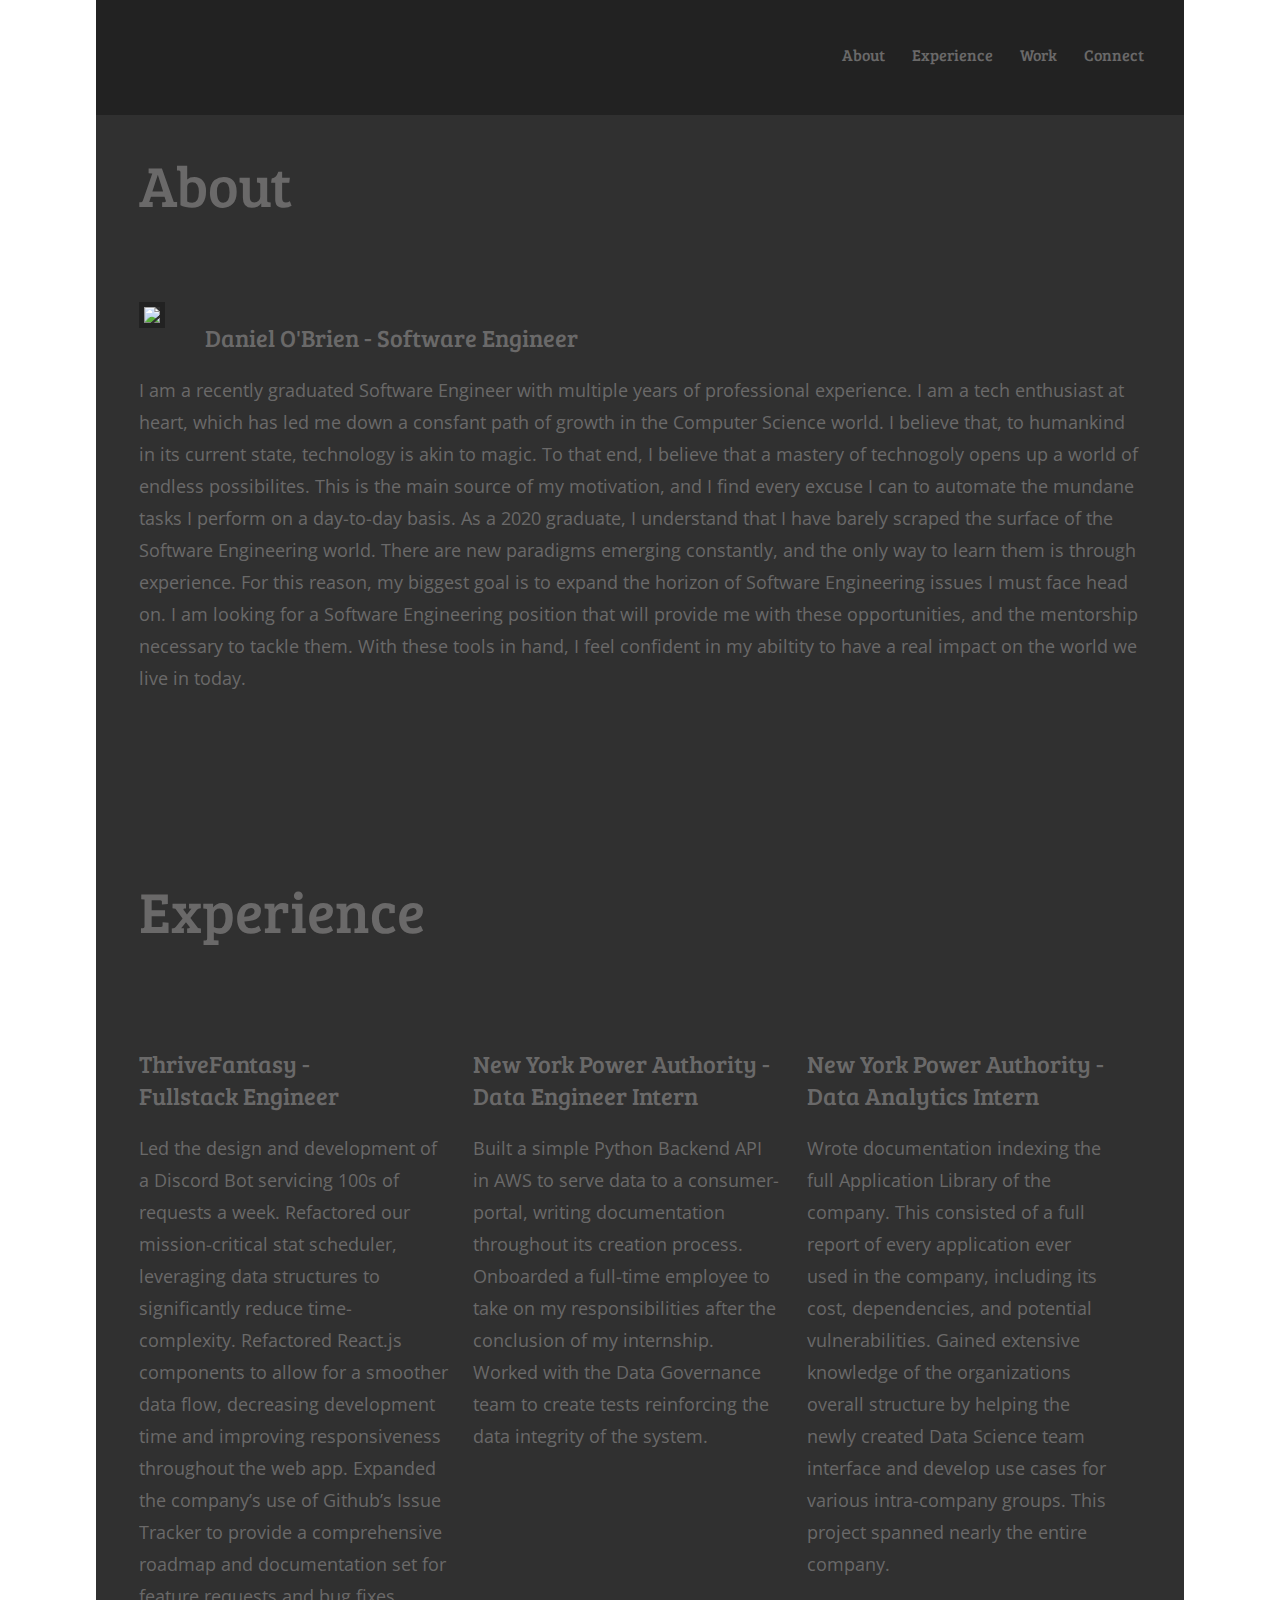
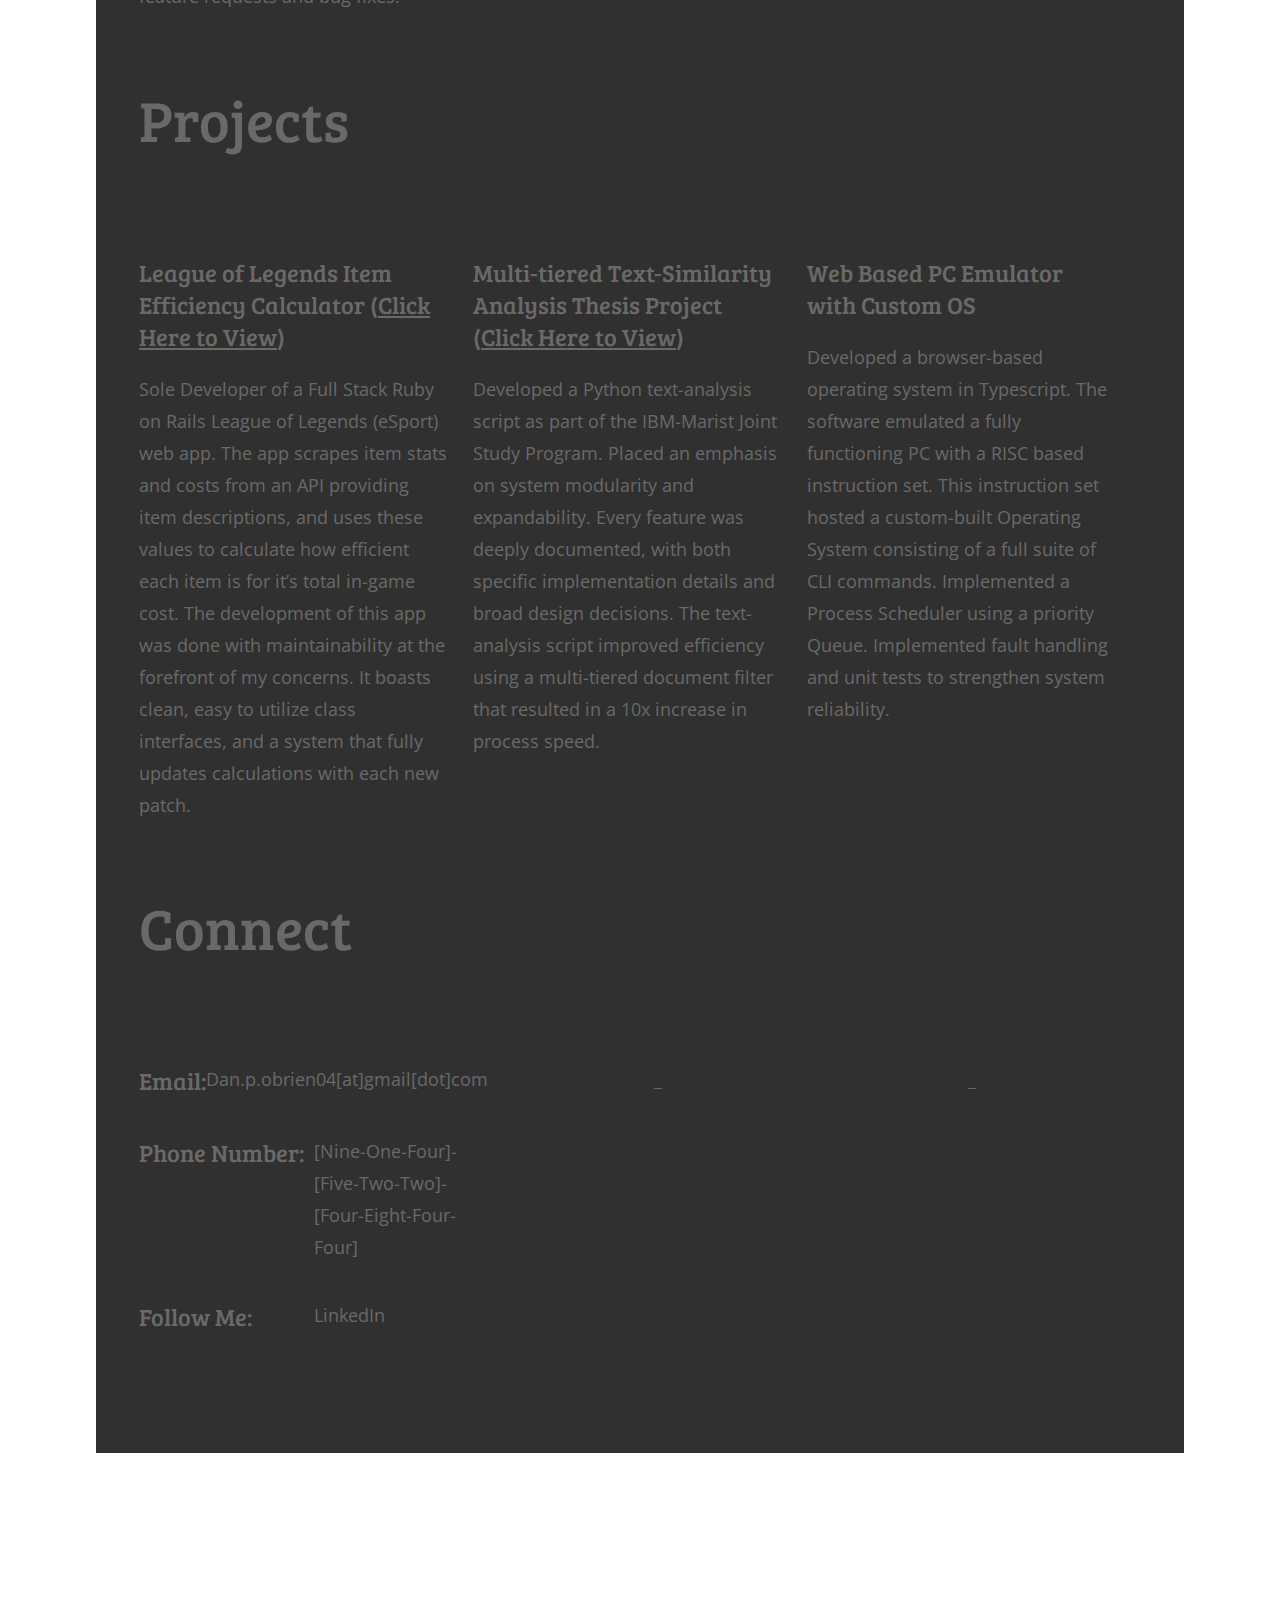
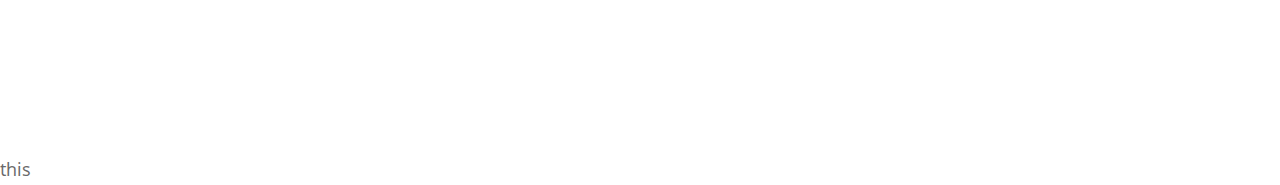
==== commit fe6ff0ab: "info changed to paragraph tags to bring in line" ====
--- a/HTML/index.htm
+++ b/HTML/index.htm
@@ -130,30 +130,16 @@
     	<h1>Connect</h1>
         <div class="top-divider"></div>
         	<div class="content">
-            	<div id="form">
-                	<form action="#">
-                    	<span>Name</span>
-                        <input type="text" name="name" class="name" />
-                        <span>Email</span>
-                        <input type="text" name="email" class="email"/>
-                        <span>Message</span>
-                        <textarea class="message"></textarea>
-                        <input type="submit" name="submite" value="Submit" class="submit">
-                    </form>
+                <div>
+                    <span class="contact"><h2>Email:</h2> <p>Dan.p.obrien04[at]gmail[dot]com</p></span>
+                    <span class="contact"><h2>Phone Number:</h2> <p>[Nine-One-Four]-[Five-Two-Two]-[Four-Eight-Four-Four]</p></span>
+                    <span class="contact"><h2>Follow Me:</h2><p><a href="#" class="linkedin">LinkedIn</a></p></span>
                 </div>
-                <div id="social-footer">
-                	<h2>Follow Me:</h2>
-                    <p>Lorem ipsum dolor sit amet, consectetur adipiscing elit. Cras diam risus, dignissim pharetra sagittis sed, adipiscing nec felis. Maecenas non nulla eget ligula semper </p>
-                    <ul id="sm-links">
-                    	<li><a href="#" class="facebook">Facebook</a></li>
-           				<li><a href="#" class="twitter">Twitter</a></li>
-            			<li><a href="#" class="dribble">Dribble</a></li>
-                        <li><a href="#" class="vimeo">Vimeo</a></li>
-                        <li><a href="#" class="youtube">YouTube</a></li>
-                        <li><a href="#" class="linkedin">LinkedIn</a></li>
-                    </ul>
-                </div>
+                <div><p>_</p></div>
+                <div><p>_</p></div>
             </div>
+
+            
     </div>
 <!--End Connect Section--> 
 
--- a/HTML/styles.css
+++ b/HTML/styles.css
@@ -156,18 +156,29 @@
 /****************************************************/
 /* CONNECT SECTION */
 /****************************************************/
-#connect{margin:0px 43px; padding-top:20px;}
-#connect .content{overflow:auto;}
+#connect{
+	margin:0px 43px; padding-top:20px;
+}
+#connect .content{
+	overflow:auto;
+	display:grid;
+	grid-template-columns:1fr 1fr 1fr;
+}
+
+#connect .content div{
+	max-width:500px;
+	padding-right:25px;
+	margin:0px auto;
+}
+
+#connect .content .contact{
+	display:grid;
+	grid-template-columns: 1fr 1fr;
+}
+
 #connect #form{
 	width:410px;
 	float:left;
-}
-#connect #form span{
-	display:block;
-	float:left;
-	width:100px;
-	padding-top:5px;
-	font: 400 14px/16px 'Bree Serif', Georgia, serif;
 }
 #connect #form input{
 	float:left;
@@ -225,7 +236,7 @@
 #connect #social-footer #sm-links li a.vimeo{background:url(images/sm-vimeo-icon.png) no-repeat; width:27px;}
 #connect #social-footer #sm-links li a.google{background:url(images/sm-google-icon.png) no-repeat;}
 #connect #social-footer #sm-links li a.youtube{background:url(images/sm-youtube-icon.png) no-repeat; width:28px;}
-#connect #social-footer #sm-links li a.linkedin{background:url(images/sm-linkedin-icon.png) no-repeat;}
+#connect a.linkedin{background:url(images/sm-linkedin-icon.png) no-repeat;}
 
 /****************************************************/
 /* MISC */
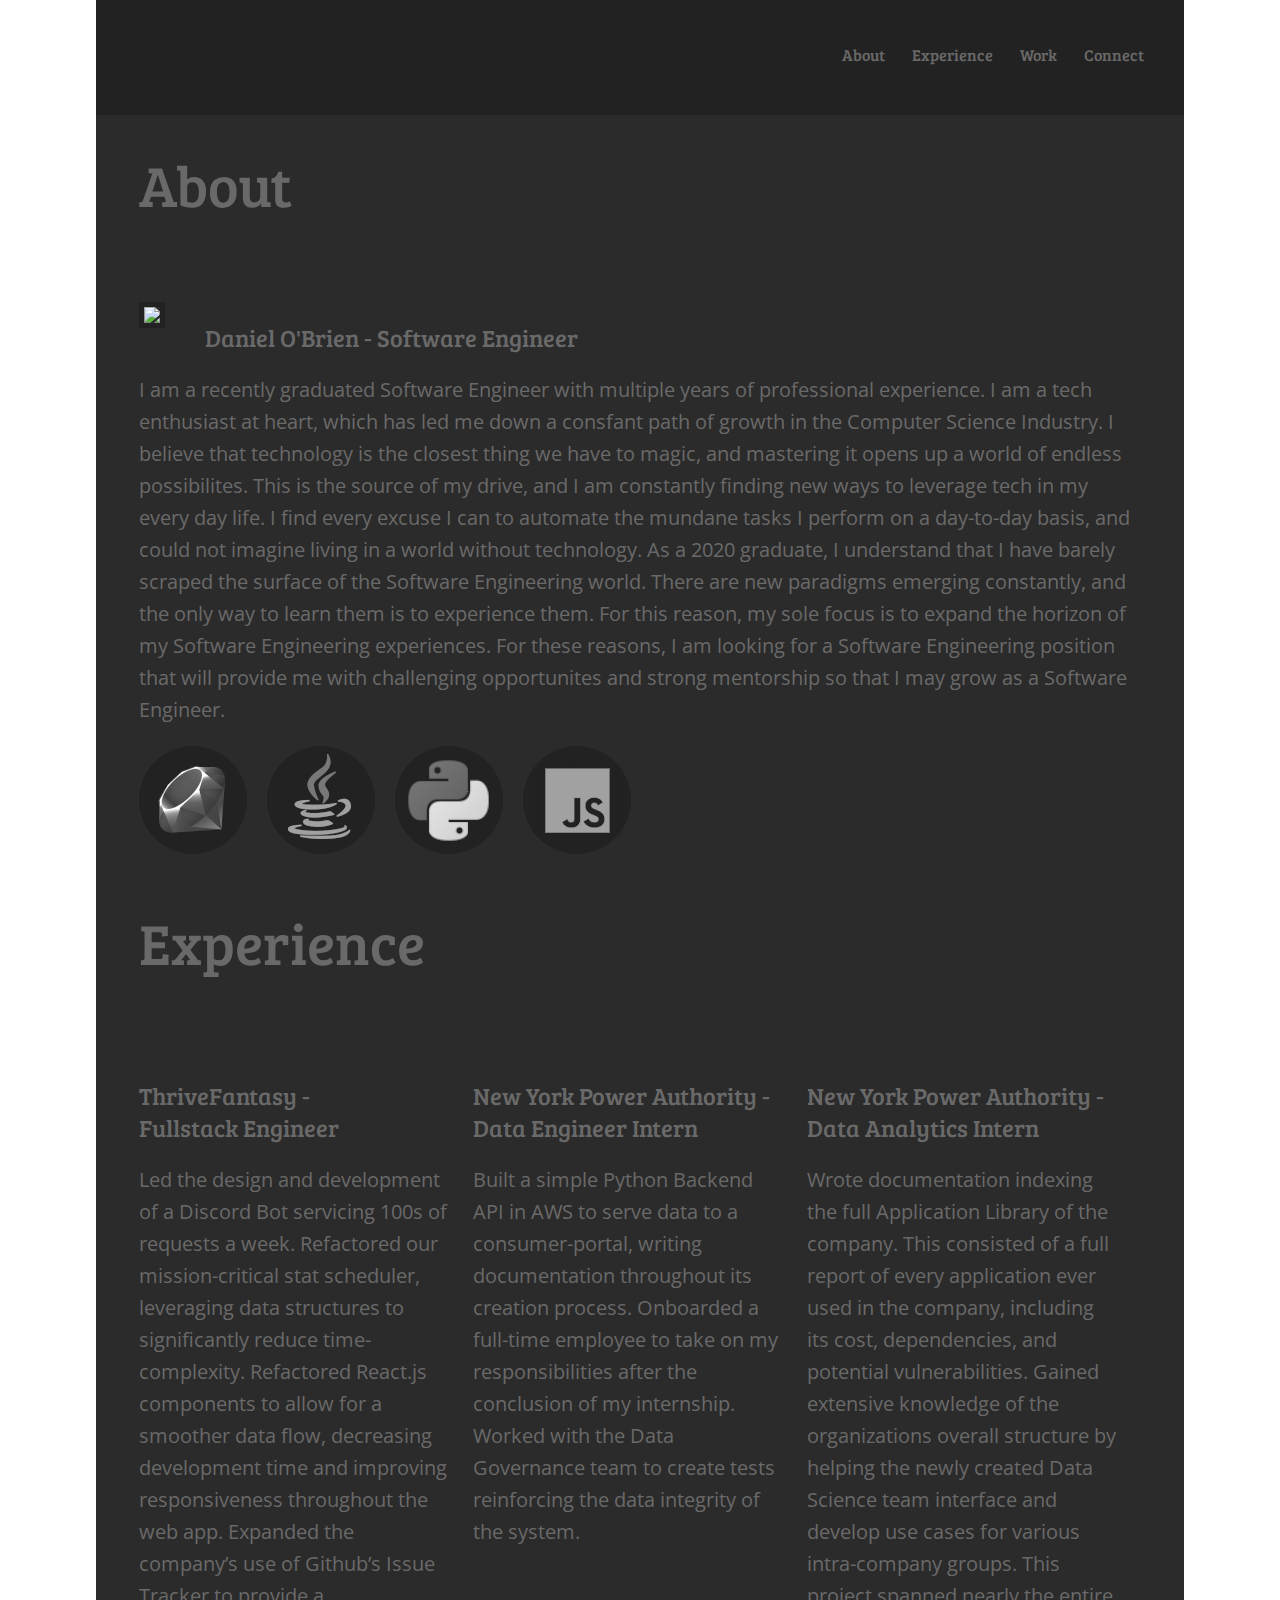
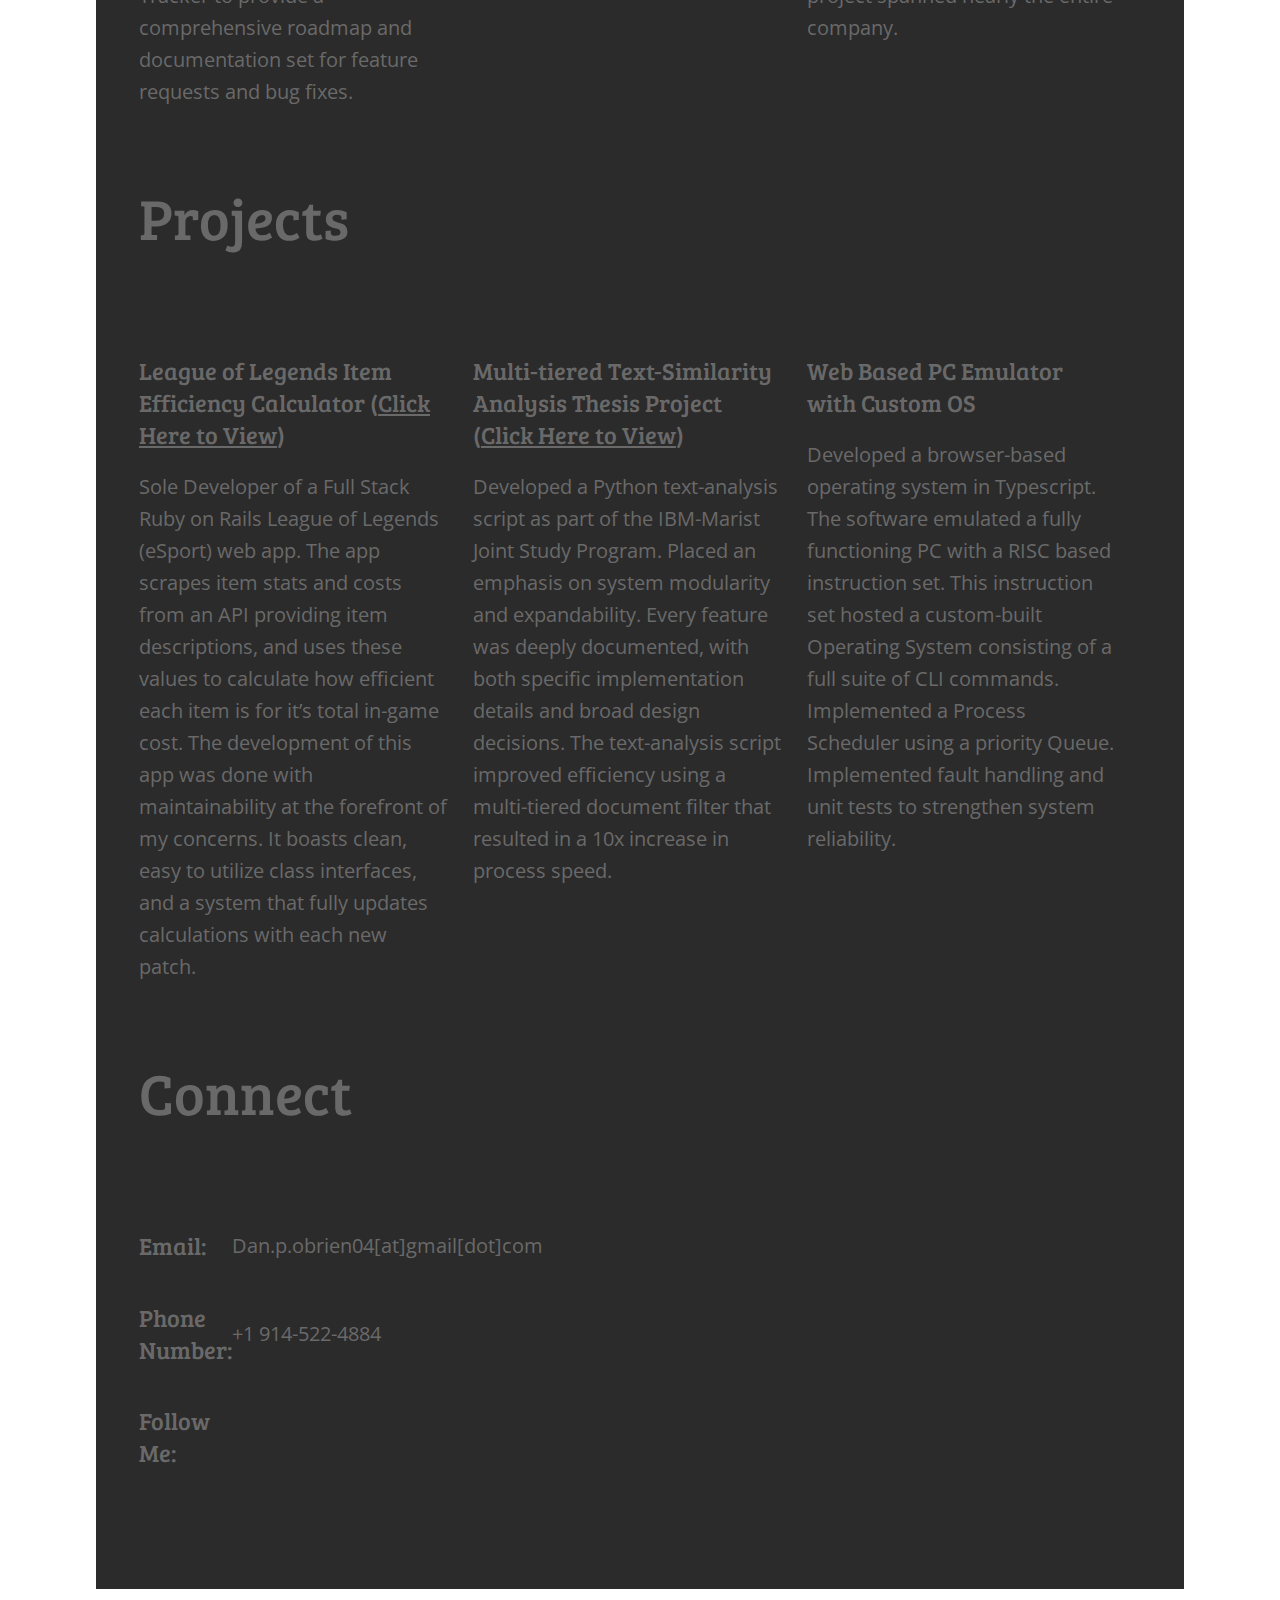
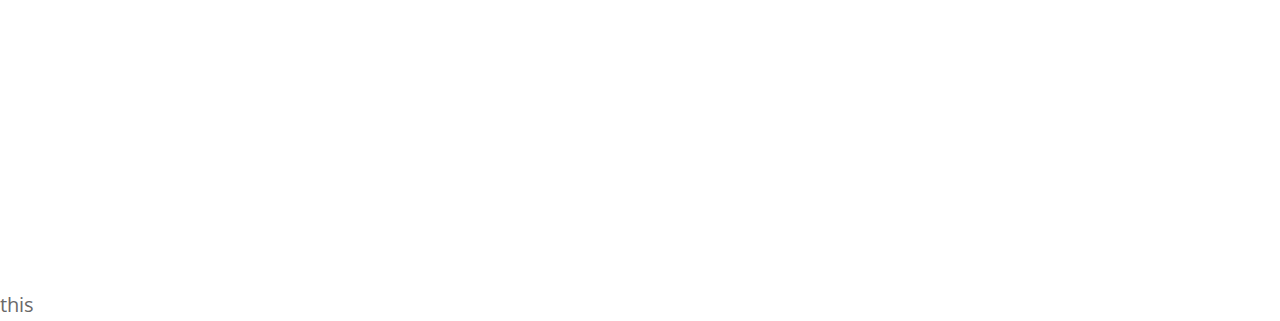
==== commit 905cf632: "new images now displayed" ====
--- a/HTML/index.htm
+++ b/HTML/index.htm
@@ -37,18 +37,18 @@
         	<img src="images/my_photo.jpg" />
             <h2>Daniel O'Brien - Software Engineer</h2>
             <p>I am a recently graduated Software Engineer with multiple years of professional experience. I am a tech enthusiast at heart, 
-                which has led me down a consfant path of growth in the Computer Science world. I believe that, to humankind in its current state, technology is akin to magic.
-                To that end, I believe that a mastery of technogoly opens up a world of endless possibilites. This is the main source of my motivation, and I find every excuse I can to automate
-                the mundane tasks I perform on a day-to-day basis.
-                As a 2020 graduate, I understand that I have barely scraped the surface of the Software Engineering world. There are new paradigms emerging constantly, and the only way to learn them is through experience. 
-                For this reason, my biggest goal is to expand the horizon of Software Engineering issues I must face head on. I am looking for a Software Engineering position that will provide me with these opportunities, and the mentorship necessary to tackle them. With these tools in hand, I feel confident in my abiltity 
-                to have a real impact on the world we live in today. 
+                which has led me down a consfant path of growth in the Computer Science Industry. I believe that technology is the closest thing we have to magic,
+                and mastering it opens up a world of endless possibilites. This is the source of my drive, and I am constantly finding new ways to leverage tech in my every day life.
+                I find every excuse I can to automate the mundane tasks I perform on a day-to-day basis, and could not imagine living in a world without technology.
+                As a 2020 graduate, I understand that I have barely scraped the surface of the Software Engineering world. There are new paradigms emerging constantly, and the only way to learn them is to experience them. 
+                For this reason, my sole focus is to expand the horizon of my Software Engineering experiences. For these reasons, I am looking for a Software Engineering position that will provide me with challenging opportunites and strong mentorship
+                so that I may grow as a Software Engineer.
             </p> 
             <ul id="service-icons">
-            	<li class="services-design">Design</li>
-                <li class="services-mobile">Mobile</li>
-                <li class="services-film">Film</li>
-                <li class="services-photo">Photo</li>
+            	<li class="services-design">Ruby</li>
+                <li class="services-mobile">Java</li>
+                <li class="services-film">Python</li>
+                <li class="services-photo">Javascript</li>
             </ul>
         </div>
     </div>
@@ -124,7 +124,6 @@
         </div> 
     </div>
 <!--End Work Section-->
-
 <!--Begin Connect Section-->  
     <div id="connect">
     	<h1>Connect</h1>
@@ -132,11 +131,11 @@
         	<div class="content">
                 <div>
                     <span class="contact"><h2>Email:</h2> <p>Dan.p.obrien04[at]gmail[dot]com</p></span>
-                    <span class="contact"><h2>Phone Number:</h2> <p>[Nine-One-Four]-[Five-Two-Two]-[Four-Eight-Four-Four]</p></span>
+                    <span class="contact"><h2>Phone Number:</h2> <p>+1 914-522-4884</p></span>
                     <span class="contact"><h2>Follow Me:</h2><p><a href="#" class="linkedin">LinkedIn</a></p></span>
                 </div>
-                <div><p>_</p></div>
-                <div><p>_</p></div>
+                <div><p></p></div>
+                <div><p> </p></div>
             </div>
 
             
--- a/HTML/styles.css
+++ b/HTML/styles.css
@@ -1,7 +1,7 @@
 body{
 	background:url(images/minecraft-repeat.jpg);
 	margin:0px;
-	font: 400 18px/32px 'Open Sans', Verdana, Helvetica, sans-serif;
+	font: 400 20px/32px 'Open Sans', Verdana, Helvetica, sans-serif;
 	color:#6a6969;
 }
 h1{font: 400 58px/60px 'Bree Serif', Georgia, serif; color:#6a6969;}
@@ -15,7 +15,7 @@
 #container{
 	width:85%;
 	margin:0px auto 300px auto;
-	background-color:#222222ef;
+	background-color:#222222f5;
 	overflow:auto;
 	padding-bottom:100px;
 }
@@ -86,10 +86,10 @@
 	float:left;
 	margin-right:20px;
 }
-#about .content #service-icons li.services-design{background:url(images/icon-1.png) no-repeat;}
-#about .content #service-icons li.services-mobile{background:url(images/icon-2.png) no-repeat;}
-#about .content #service-icons li.services-film{background:url(images/icon-3.png) no-repeat;}
-#about .content #service-icons li.services-photo{background:url(images/icon-4.png) no-repeat;}
+#about .content #service-icons li.services-design{background:url(images/greyscaleruby.png) no-repeat;}
+#about .content #service-icons li.services-mobile{background:url(images/greyscalejava.png) no-repeat;}
+#about .content #service-icons li.services-film{background:url(images/greyscalepython.png) no-repeat;}
+#about .content #service-icons li.services-photo{background:url(images/greyscalejavascript.png) no-repeat;}
 
 /****************************************************/
 /* EXPERIENCE SECTION */
@@ -174,6 +174,11 @@
 #connect .content .contact{
 	display:grid;
 	grid-template-columns: 1fr 1fr;
+	align-items:center;
+}
+#connect .content .contact p{
+
+	min-width:290px;
 }
 
 #connect #form{
@@ -223,7 +228,7 @@
 	list-style:none;
 	float:left;
 }
-#connect #social-footer #sm-links li a{
+#connect  a{
 	display:block;
 	text-indent:-9999px;
 	width:26px; 
